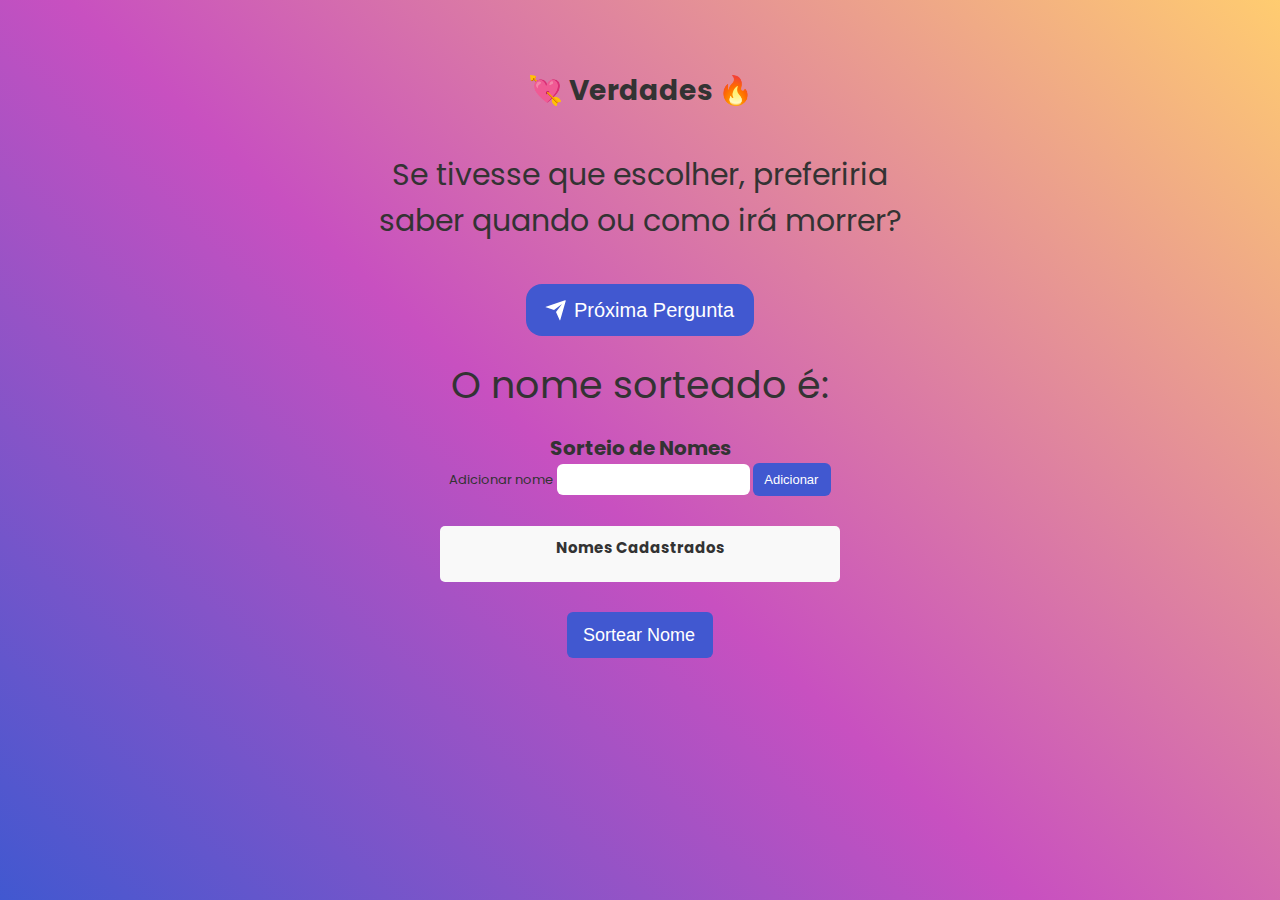
==== jogo.html @ ab4172ff "commit" ====
<!DOCTYPE html>
<html lang="pt-br">

<head>
    <meta charset="UTF-8">
    <meta name="viewport" content="width=device-width, initial-scale=1.0">
    <title>Jogo das Verdades</title>
    <link rel="stylesheet" href="styles.css">

    <link rel="preconnect" href="https://fonts.googleapis.com">
    <link rel="preconnect" href="https://fonts.gstatic.com" crossorigin>
    <link
        href="https://fonts.googleapis.com/css2?family=Poppins:wght@400;600;700&family=Roboto:ital,wght@0,100;0,300;0,400;0,500;0,700;0,900;1,100;1,300;1,400;1,500;1,700;1,900&family=Staatliches&display=swap"
        rel="stylesheet">

</head>

<body>
    <div class="container">
        <h1 class="title">💘 Verdades 🔥</h1>
        <div id="question-container">
            <!-- pergunta atual -->
        </div>
        
        <button id="next-button">
            <div class="svg-wrapper-1">
            <div class="svg-wrapper">
              <svg
                xmlns="http://www.w3.org/2000/svg"
                viewBox="0 0 24 24"
                width="24"
                height="24"
              >
                <path fill="none" d="M0 0h24v24H0z"></path>
                <path
                  fill="currentColor"
                  d="M1.946 9.315c-.522-.174-.527-.455.01-.634l19.087-6.362c.529-.176.832.12.684.638l-5.454 19.086c-.15.529-.455.547-.679.045L12 14l6-8-8 6-8.054-2.685z"
                ></path>
              </svg>
            </div>
          </div>
          <span>Próxima Pergunta</span>
        </button>

    </div>

    <div class="names">
        <div class="outdoor">
            <div id="output">O nome sorteado é:</div>
        </div>

        <div class="sorteio">
            <h1 class="sorteio-nome">Sorteio de Nomes</h1>
            <div>
                <label for="nomeInput">Adicionar nome</label>
                <input type="text" id="nomeInput">
                <button id="adicionarBtn">Adicionar</button>
            </div>
            
            <div id="nomesCadastrados">
                <h2>Nomes Cadastrados</h2>
                <ul id="listaNomes"></ul>
            </div>
        </div>

        <button id="sortearBtn">Sortear Nome</button> 

    </div>
    <script src="script.js"></script>
</body>

</html>
---- styles.css ----
* {
    text-decoration: none;
    margin: 0;
    padding: 0;
    box-sizing: border-box;
}

:root {
    font-size: 62.5%;
    /* 10px */
}

body {
    font-family: "Poppins", sans-serif;
    color: #333;

    background-color: #4158D0;
    background-image: linear-gradient(43deg, #4158D0 0%, #C850C0 46%, #FFCC70 100%);
    height: 100vh;
    background-repeat: no-repeat;
    background-size: 100%;
}

.container {
    max-width: 600px;
    margin: auto;
    text-align: center;
}

.title {
    padding-top: 7rem;
    font-size: 2.8rem;
}

#question-container {

    margin: 2rem 0;
    padding: 2rem;

    font-size: 3rem;
}

#next-button {
    margin: auto;

    font-size: 2rem;
    background: #4158D0;
    color: white;
    padding: 0.7em 1em;
    padding-left: 0.9em;
    display: flex;
    align-items: center;
    border: none;
    border-radius: 16px;
    overflow: hidden;
    transition: all 0.2s;
    cursor: pointer;
}

#next-button span {
    display: block;
    margin-left: 0.3em;
    transition: all 0.3s ease-in-out;
}

#next-button svg {
    display: block;
    transform-origin: center center;
    transition: transform 0.3s ease-in-out;
}

#next-button:hover .svg-wrapper {
    animation: fly-1 0.6s ease-in-out infinite alternate;
}

#next-button:hover svg {
    transform: translateX(4em) rotate(45deg) scale(1.1);
}

#next-button:hover span {
    transform: translateX(50em);
}

#next-button:active {
    transform: scale(0.95);
}

@keyframes fly-1 {
    from {
        transform: translateY(0.1em);
    }

    to {
        transform: translateY(-0.1em);
    }
}

.names {
    text-align: center;
}

.outdoor {
    margin-top: 20px;
}

.sorteio {
    font-size: 1.3rem;
}

.sorteio-nome {
    font-size: 2rem;
}

#adicionarBtn,
#sortearBtn {
    font-size: 1.3rem;
    background: #4158D0;
    color: white;
    padding: 0.7em 1em;
    padding-left: 0.9em;
    align-items: center;
    border: none;
    border-radius: 6px;
    cursor: pointer;
}

#nomeInput {
    border-radius: 6px;
    border: none;
    padding: 0.8rem;
}

#nomesCadastrados {
    width: 400px;
    padding: 10px;
    border-radius: 5px;
    background-color: #f9f9f9;

    margin: 3rem auto;
}

#nomesCadastrados h2 {
    font-size: 1.5rem;
    padding-bottom: 1.3rem;
}

#output {
    margin-bottom: 20px;
    font-size: 3.8em;
}

#listaNomes {
    list-style-type: none;
    padding: 0;
}

#sortearBtn {
    font-size: 1.8rem;
    background: #4158D0;
    color: white;
    padding: 0.7em 1em;
    padding-left: 0.9em;
    align-items: center;
    border: none;
    border-radius: 6px;
    cursor: pointer;
}
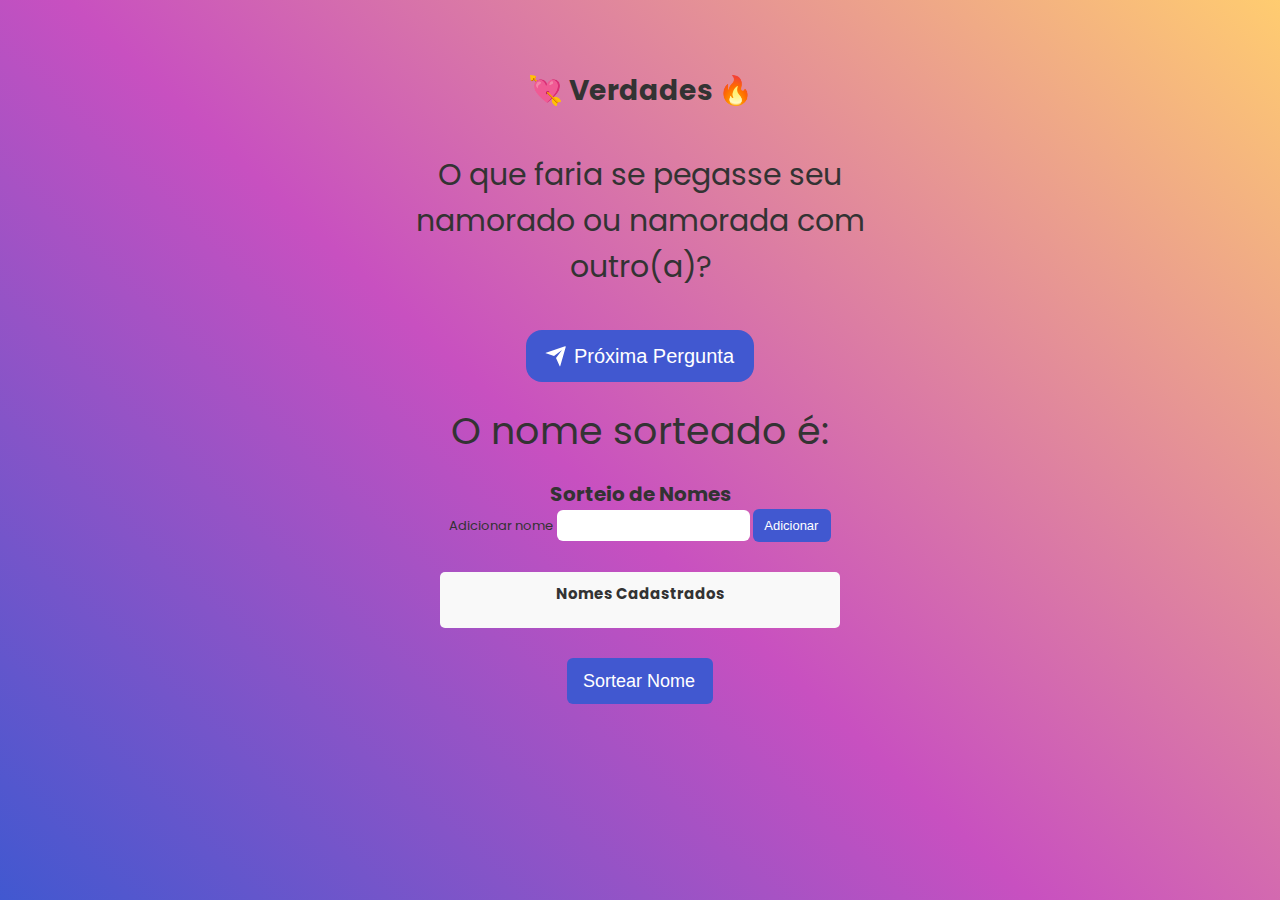
==== commit 64601c99: "update commit" ====
--- a/jogo.html
+++ b/jogo.html
@@ -5,7 +5,7 @@
     <meta charset="UTF-8">
     <meta name="viewport" content="width=device-width, initial-scale=1.0">
     <title>Jogo das Verdades</title>
-    <link rel="stylesheet" href="styles.css">
+    <link rel="stylesheet" href="jogo.css">
 
     <link rel="preconnect" href="https://fonts.googleapis.com">
     <link rel="preconnect" href="https://fonts.gstatic.com" crossorigin>
--- a/jogo.css
+++ b/jogo.css
@@ -0,0 +1,167 @@
+* {
+    text-decoration: none;
+    margin: 0;
+    padding: 0;
+    box-sizing: border-box;
+}
+
+:root {
+    font-size: 62.5%;
+    /* 10px */
+}
+
+body {
+    font-family: "Poppins", sans-serif;
+    color: #333;
+
+    background-color: #4158D0;
+    background-image: linear-gradient(43deg, #4158D0 0%, #C850C0 46%, #FFCC70 100%);
+    height: 100vh;
+    background-repeat: no-repeat;
+    background-size: 100%;
+}
+
+.container {
+    max-width: 600px;
+    margin: auto;
+    text-align: center;
+}
+
+.title {
+    padding-top: 7rem;
+    font-size: 2.8rem;
+}
+
+#question-container {
+
+    margin: 2rem 0;
+    padding: 2rem;
+
+    font-size: 3rem;
+}
+
+#next-button {
+    margin: auto;
+
+    font-size: 2rem;
+    background: #4158D0;
+    color: white;
+    padding: 0.7em 1em;
+    padding-left: 0.9em;
+    display: flex;
+    align-items: center;
+    border: none;
+    border-radius: 16px;
+    overflow: hidden;
+    transition: all 0.2s;
+    cursor: pointer;
+}
+
+#next-button span {
+    display: block;
+    margin-left: 0.3em;
+    transition: all 0.3s ease-in-out;
+}
+
+#next-button svg {
+    display: block;
+    transform-origin: center center;
+    transition: transform 0.3s ease-in-out;
+}
+
+#next-button:hover .svg-wrapper {
+    animation: fly-1 0.6s ease-in-out infinite alternate;
+}
+
+#next-button:hover svg {
+    transform: translateX(4em) rotate(45deg) scale(1.1);
+}
+
+#next-button:hover span {
+    transform: translateX(50em);
+}
+
+#next-button:active {
+    transform: scale(0.95);
+}
+
+@keyframes fly-1 {
+    from {
+        transform: translateY(0.1em);
+    }
+
+    to {
+        transform: translateY(-0.1em);
+    }
+}
+
+.names {
+    text-align: center;
+}
+
+.outdoor {
+    margin-top: 20px;
+}
+
+.sorteio {
+    font-size: 1.3rem;
+}
+
+.sorteio-nome {
+    font-size: 2rem;
+}
+
+#adicionarBtn,
+#sortearBtn {
+    font-size: 1.3rem;
+    background: #4158D0;
+    color: white;
+    padding: 0.7em 1em;
+    padding-left: 0.9em;
+    align-items: center;
+    border: none;
+    border-radius: 6px;
+    cursor: pointer;
+}
+
+#nomeInput {
+    border-radius: 6px;
+    border: none;
+    padding: 0.8rem;
+}
+
+#nomesCadastrados {
+    width: 400px;
+    padding: 10px;
+    border-radius: 5px;
+    background-color: #f9f9f9;
+
+    margin: 3rem auto;
+}
+
+#nomesCadastrados h2 {
+    font-size: 1.5rem;
+    padding-bottom: 1.3rem;
+}
+
+#output {
+    margin-bottom: 20px;
+    font-size: 3.8em;
+}
+
+#listaNomes {
+    list-style-type: none;
+    padding: 0;
+}
+
+#sortearBtn {
+    font-size: 1.8rem;
+    background: #4158D0;
+    color: white;
+    padding: 0.7em 1em;
+    padding-left: 0.9em;
+    align-items: center;
+    border: none;
+    border-radius: 6px;
+    cursor: pointer;
+}